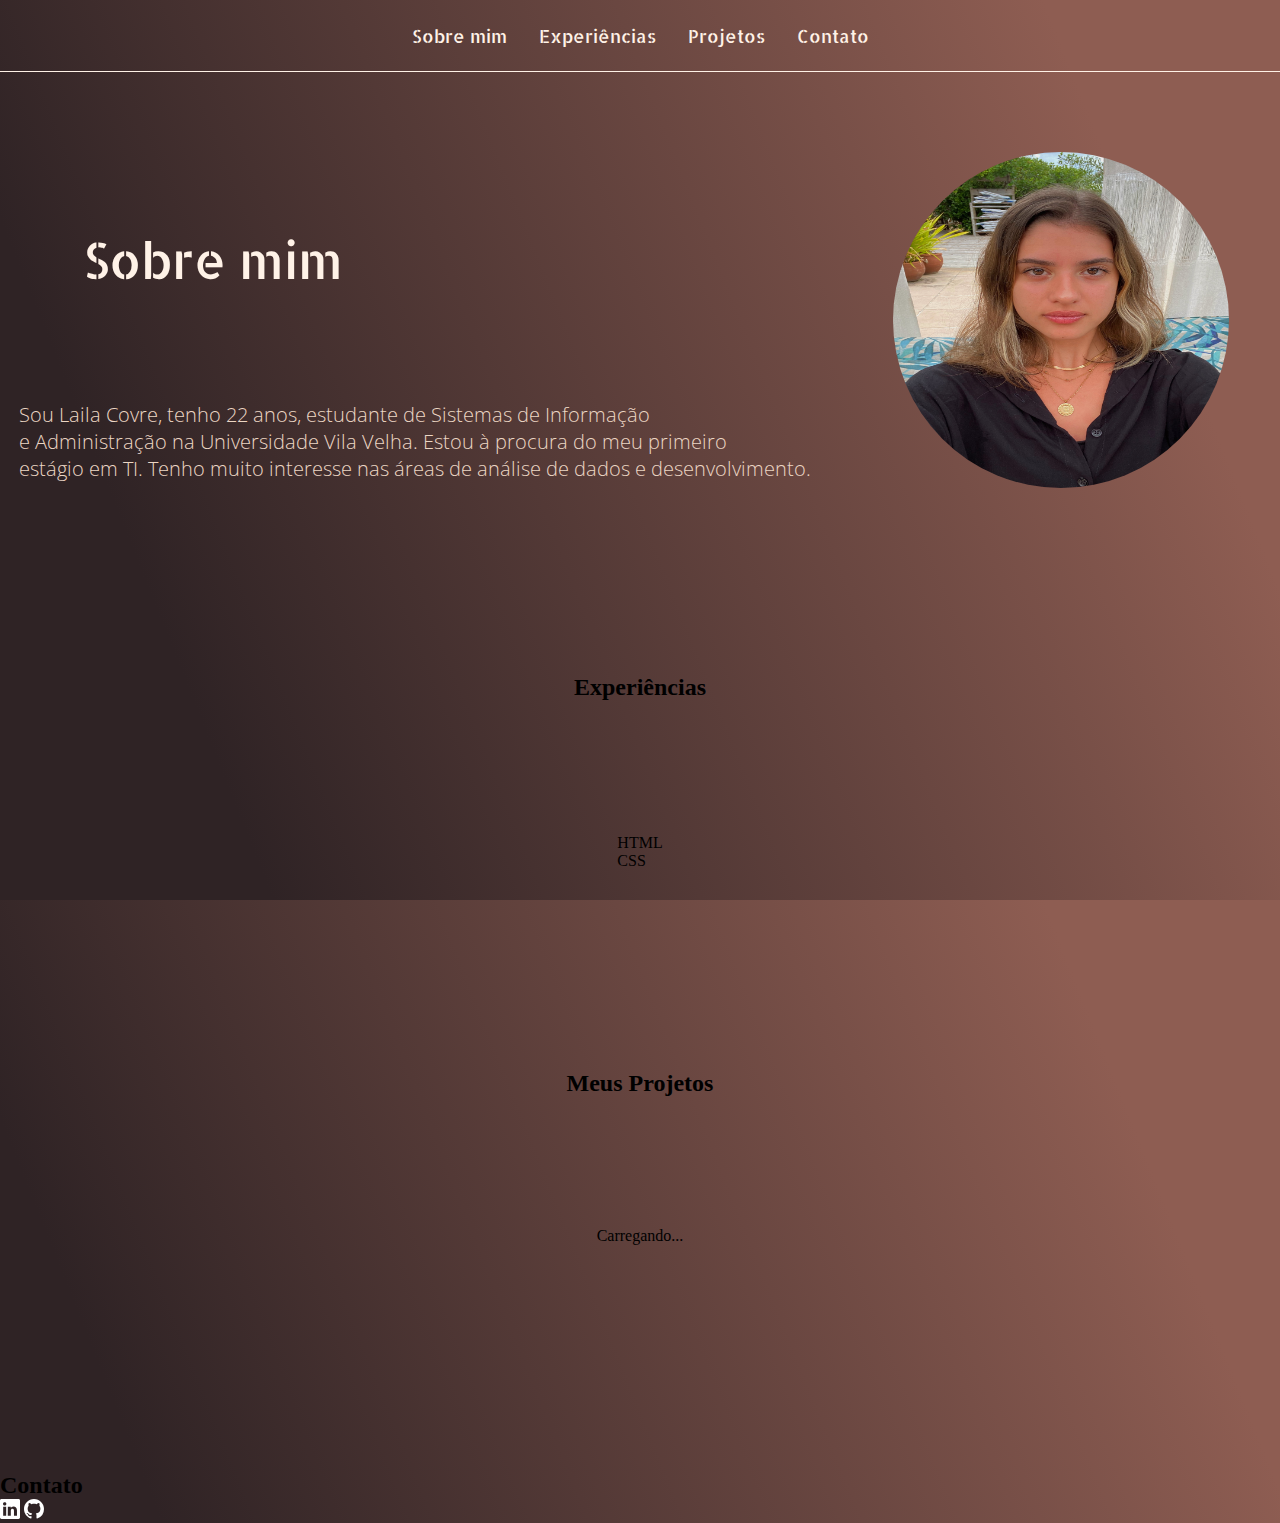
==== LandingPage/index.html @ 81b4c62c "Add files via upload" ====
<!DOCTYPE html>
<html lang="en">

<head>
    <meta charset="UTF-8">
    <meta name="viewport" content="width=device-width, initial-scale=1.0">
    <meta name="description" content="Eu sou Laila Covre, estudante de Sistemas de Informação e Administração">
    <title> Landing Page - Laila Covre</title>
    <link rel="stylesheet" type="text/css" href="style.css">
</head>

<body>


    <header class="cabecalho">
        
        <nav class="cabecalho-opcoes">
            <a href="#sobre-mim" class="cabecalho-opcoes-item"> Sobre mim </a>
            <a href="#experiences" class="cabecalho-opcoes-item"> Experiências </a>
            <a href="#projetos" class="cabecalho-opcoes-item"> Projetos </a>
            <a href="#contato" class="cabecalho-opcoes-item"> Contato </a>
        </nav>

    </header>

    <main class="conteudo">
        <section id="sobre-mim" class="conteudo-principal">
            <div class="conteudo-principal-escrito">
                <h1 class="conteudo-principal-escrito-titulo"> Sobre mim</h1>

                <h2 class="conteudo-principal-escrito-resumo"> Sou Laila Covre, tenho 22 anos, estudante de Sistemas de Informação <br> e Administração na Universidade Vila Velha. Estou à procura do meu primeiro<br> estágio em TI. Tenho muito interesse nas áreas de análise de dados e desenvolvimento.</h2>

            </div>
            <div class="box-imagem-laila">
                <img class="conteudo-principal-imagem" src="IMG_2518.jpg" alt="laila">

            </div>
            

        </section>

        <section id="experiences" class="Experiencias">
            
            <h2 class="titulo">Experiências</h2>
            <div>
                <p> HTML </p>
                <p> CSS </p>
            </div>

        </section>

        <section id="projetos" class="Projetos">
            <h2 class="titulo">Meus Projetos</h2>
            <p id="carregando">Carregando...</p>
            <div id="lista-projetos"></div>

        </section>


    </main>

    <footer>
        <h2 id="contato" class="contato">Contato</h2>
        <div>
            <a href="https://www.linkedin.com/in/laila-covre/" title="linkedin" target="_blank">

                <svg xmlns="http://www.w3.org/2000/svg" width="20" height="20" fill="#fff" class="bi bi-linkedin" viewBox="0 0 16 16">
                    <path d="M0 1.146C0 .513.526 0 1.175 0h13.65C15.474 0 16 .513 16 1.146v13.708c0 .633-.526 1.146-1.175 1.146H1.175C.526 16 0 15.487 0 14.854zm4.943 12.248V6.169H2.542v7.225zm-1.2-8.212c.837 0 1.358-.554 1.358-1.248-.015-.709-.52-1.248-1.342-1.248S2.4 3.226 2.4 3.934c0 .694.521 1.248 1.327 1.248zm4.908 8.212V9.359c0-.216.016-.432.08-.586.173-.431.568-.878 1.232-.878.869 0 1.216.662 1.216 1.634v3.865h2.401V9.25c0-2.22-1.184-3.252-2.764-3.252-1.274 0-1.845.7-2.165 1.193v.025h-.016l.016-.025V6.169h-2.4c.03.678 0 7.225 0 7.225z"/>
                  </svg>

            </a>

            <a href="https://github.com/LailaD13" title="GitHub" target="_blank">
                <svg xmlns="http://www.w3.org/2000/svg" width="20" height="20" fill="#fff" class="bi bi-github" viewBox="0 0 16 16">
                    <path d="M8 0C3.58 0 0 3.58 0 8c0 3.54 2.29 6.53 5.47 7.59.4.07.55-.17.55-.38 0-.19-.01-.82-.01-1.49-2.01.37-2.53-.49-2.69-.94-.09-.23-.48-.94-.82-1.13-.28-.15-.68-.52-.01-.53.63-.01 1.08.58 1.23.82.72 1.21 1.87.87 2.33.66.07-.52.28-.87.51-1.07-1.78-.2-3.64-.89-3.64-3.95 0-.87.31-1.59.82-2.15-.08-.2-.36-1.02.08-2.12 0 0 .67-.21 2.2.82.64-.18 1.32-.27 2-.27s1.36.09 2 .27c1.53-1.04 2.2-.82 2.2-.82.44 1.1.16 1.92.08 2.12.51.56.82 1.27.82 2.15 0 3.07-1.87 3.75-3.65 3.95.29.25.54.73.54 1.48 0 1.07-.01 1.93-.01 2.2 0 .21.15.46.55.38A8.01 8.01 0 0 0 16 8c0-4.42-3.58-8-8-8"/>
                  </svg>

            </a>
        </div>
    </footer>
    
</body>
<cript src="mais.js"></cript>
</html>
---- LandingPage/style.css ----
@import url('https://fonts.googleapis.com/css2?family=Allerta+Stencil&display=swap');
@import url('https://fonts.googleapis.com/css2?family=Open+Sans:ital,wght@0,300..800;1,300..800&display=swap');


* {
    margin: 0;
    padding: 0;
    box-sizing: border-box;
    text-decoration: none;

}

body {
    font-size: 100%;
    background: linear-gradient(68.15deg, #2F2325 16.62%, #8E5D52 85.61% );
    height: 100vh;
}

.cabecalho {
    display: flex;
    flex-direction: row;
    justify-content: space-around;
    padding: 24px;
    flex-wrap: wrap;
    min-height: 50px;


}

.cabecalho-opcoes {
    display: flex;
    gap: 2rem;
    justify-content: center;
    align-items: center;
    flex-wrap: wrap;

}


.cabecalho-opcoes-item {
    display: flex;
    gap: 2rem;
    font-family: "Allerta Stencil", sans-serif;
    color: #FFF2E7;
    font-weight: 400;
    font-size: 18px;

}

.cabecalho-opcoes-item:hover {
    font-size: 1rem;
  color: #ffffff;
  position: relative;
  display: inline-block;
}

.hover-underline::after,
.hover-underline::before {
  content: '';
  position: absolute;
  width: 1%;
  height: 0.05px;
  background: linear-gradient(to right, #0d0303, #dee6e6);
  bottom: -5px;
  left: 0;
  transform: scaleX(0);
  transform-origin: right;
  transition: transform 0.4s ease-out;
}

.hover-underline::before {
  top: -5px;
  transform-origin: left;
}

.hover-underline:hover::after,
.hover-underline:hover::before {
  transform: scaleX(1);
}


  


.conteudo {
    border-top: 0.4px solid #FFF2E7;
    flex-direction: column;
    

    
}

.conteudo-principal {
    display: flex;
    flex-direction: row;
    align-items: center;
    justify-content: space-evenly;
    gap: 2rem;
    flex-wrap: wrap;
    min-height: 500px;
    
    
}



.Experiencias {
    display: flex;
    flex-direction: column;
    align-items: center;
    justify-content: space-evenly;
    gap: 2rem;
    flex-wrap: wrap;
    min-height: 400px;
}

.Projetos {
    display: flex;
    flex-direction: column;
    align-items: center;
    justify-content: space-evenly;
    gap: 2rem;
    flex-wrap: wrap;
    min-height: 500px;
}

.conteudo-principal-escrito {
    display: flex;
    flex-direction: column;
    gap: 1rem;
    min-width: 300px;

}

.conteudo-principal-escrito-titulo {
    
    font-family: "Allerta Stencil", sans-serif;
    font-weight: 300;
    font-size: 50px;
    color: #FFF2E7;
    padding: 4rem;

}

.conteudo-principal-escrito-resumo {
    font-family: "Open Sans", sans-serif;
    font-weight: 300;
    font-size: 20px;
    color: #ECD6C4;
    margin-top: 30px;
    
    
    
}

.conteudo-principal-imagem {
    height: 400px;
    border-radius: 400px;
    width: 400px;
    padding: 2rem;
    

}
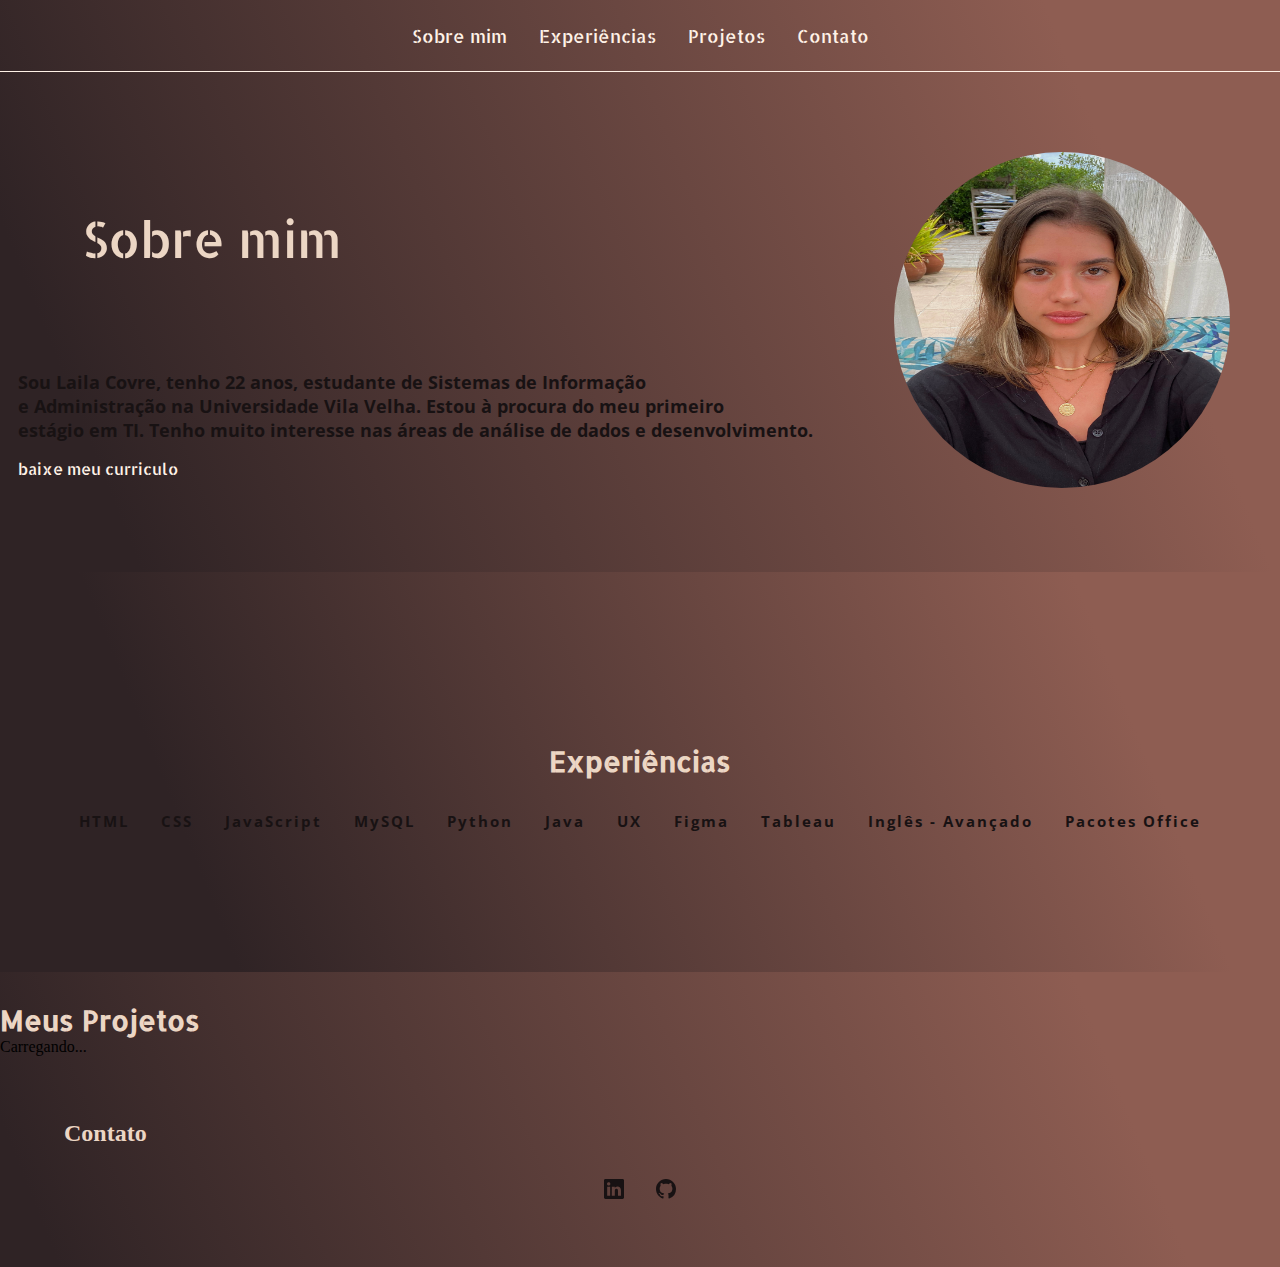
==== commit 5f2ae49d: "Add files via upload" ====
--- a/LandingPage/index.html
+++ b/LandingPage/index.html
@@ -30,6 +30,8 @@
 
                 <h2 class="conteudo-principal-escrito-resumo"> Sou Laila Covre, tenho 22 anos, estudante de Sistemas de Informação <br> e Administração na Universidade Vila Velha. Estou à procura do meu primeiro<br> estágio em TI. Tenho muito interesse nas áreas de análise de dados e desenvolvimento.</h2>
 
+                
+                <a class="curriculo" href="Profile.pdf" download="pdf"> baixe meu curriculo </a>
             </div>
             <div class="box-imagem-laila">
                 <img class="conteudo-principal-imagem" src="IMG_2518.jpg" alt="laila">
@@ -42,14 +44,23 @@
         <section id="experiences" class="Experiencias">
             
             <h2 class="titulo">Experiências</h2>
-            <div>
-                <p> HTML </p>
-                <p> CSS </p>
-            </div>
+            <ul>
+                <li> HTML </li>
+                <li> CSS </li>
+                <li> JavaScript</li>
+                <li> MySQL</li>
+                <li> Python</li>
+                <li> Java</li>
+                <li> UX</li>
+                <li> Figma</li>
+                <li> Tableau</li>
+                <li> Inglês - Avançado</li>
+                <li> Pacotes Office</li>    
+            </ul>
 
         </section>
 
-        <section id="projetos" class="Projetos">
+        <section id="projetos" class="projetos">
             <h2 class="titulo">Meus Projetos</h2>
             <p id="carregando">Carregando...</p>
             <div id="lista-projetos"></div>
@@ -64,14 +75,14 @@
         <div>
             <a href="https://www.linkedin.com/in/laila-covre/" title="linkedin" target="_blank">
 
-                <svg xmlns="http://www.w3.org/2000/svg" width="20" height="20" fill="#fff" class="bi bi-linkedin" viewBox="0 0 16 16">
+                <svg xmlns="http://www.w3.org/2000/svg" width="20" height="20" fill="#181213" class="bi bi-linkedin" viewBox="0 0 16 16">
                     <path d="M0 1.146C0 .513.526 0 1.175 0h13.65C15.474 0 16 .513 16 1.146v13.708c0 .633-.526 1.146-1.175 1.146H1.175C.526 16 0 15.487 0 14.854zm4.943 12.248V6.169H2.542v7.225zm-1.2-8.212c.837 0 1.358-.554 1.358-1.248-.015-.709-.52-1.248-1.342-1.248S2.4 3.226 2.4 3.934c0 .694.521 1.248 1.327 1.248zm4.908 8.212V9.359c0-.216.016-.432.08-.586.173-.431.568-.878 1.232-.878.869 0 1.216.662 1.216 1.634v3.865h2.401V9.25c0-2.22-1.184-3.252-2.764-3.252-1.274 0-1.845.7-2.165 1.193v.025h-.016l.016-.025V6.169h-2.4c.03.678 0 7.225 0 7.225z"/>
                   </svg>
 
             </a>
 
             <a href="https://github.com/LailaD13" title="GitHub" target="_blank">
-                <svg xmlns="http://www.w3.org/2000/svg" width="20" height="20" fill="#fff" class="bi bi-github" viewBox="0 0 16 16">
+                <svg xmlns="http://www.w3.org/2000/svg" width="20" height="20" fill="#181213" class="bi bi-github" viewBox="0 0 16 16">
                     <path d="M8 0C3.58 0 0 3.58 0 8c0 3.54 2.29 6.53 5.47 7.59.4.07.55-.17.55-.38 0-.19-.01-.82-.01-1.49-2.01.37-2.53-.49-2.69-.94-.09-.23-.48-.94-.82-1.13-.28-.15-.68-.52-.01-.53.63-.01 1.08.58 1.23.82.72 1.21 1.87.87 2.33.66.07-.52.28-.87.51-1.07-1.78-.2-3.64-.89-3.64-3.95 0-.87.31-1.59.82-2.15-.08-.2-.36-1.02.08-2.12 0 0 .67-.21 2.2.82.64-.18 1.32-.27 2-.27s1.36.09 2 .27c1.53-1.04 2.2-.82 2.2-.82.44 1.1.16 1.92.08 2.12.51.56.82 1.27.82 2.15 0 3.07-1.87 3.75-3.65 3.95.29.25.54.73.54 1.48 0 1.07-.01 1.93-.01 2.2 0 .21.15.46.55.38A8.01 8.01 0 0 0 16 8c0-4.42-3.58-8-8-8"/>
                   </svg>
 
--- a/LandingPage/style.css
+++ b/LandingPage/style.css
@@ -137,7 +137,7 @@
     font-family: "Allerta Stencil", sans-serif;
     font-weight: 300;
     font-size: 50px;
-    color: #FFF2E7;
+    color:  #ECD6C4;    
     padding: 4rem;
 
 }
@@ -145,11 +145,11 @@
 .conteudo-principal-escrito-resumo {
     font-family: "Open Sans", sans-serif;
     font-weight: 300;
-    font-size: 20px;
-    color: #ECD6C4;
-    margin-top: 30px;
-    
-    
+    font-size: 18px;
+    color:#181213;
+    margin-top: 20px;
+    font-weight: bold;
+     
     
 }
 
@@ -159,5 +159,85 @@
     width: 400px;
     padding: 2rem;
     
-
-}
+}
+
+.curriculo {
+    height: 45px;
+    font-size: 16px;
+    font-family: "Allerta Stencil", sans-serif;
+    color: #FFF2E7;
+    justify-content: space-evenly;
+
+}
+
+.Experiencias {
+    color: #ECD6C4;
+    
+    
+} 
+
+.Experiencias ul{
+    list-style: none;
+    display: flex;
+    gap: 2rem;
+    justify-content: center;
+    align-items:center ;
+    flex-wrap: wrap;
+    
+
+}
+
+.titulo {
+    color: #ECD6C4 ;
+    font-family: "Allerta Stencil", sans-serif;
+    font-size: 28px;
+    margin-top: 30px;
+
+}
+
+.Experiencias ul li{
+    color: #181213;
+    font-family: "Open Sans", sans-serif;
+    letter-spacing: 2px;
+    font-weight: bold;
+    font-size: 15px;
+    
+
+}
+
+.Experiencias ul li:hover {
+    color: #b67e72;
+    transition: .4s;                
+    cursor: default;
+}
+
+:is(.Experiencias, .Projetos) {
+    background: linear-gradient(68.15deg, #2F2325 16.62%, #8E5D52 85.61% );
+    display: flex;
+    flex-direction: column;
+    align-items: center;
+    justify-content: center;
+    gap: 2rem;
+}
+
+footer {
+    padding: 4rem;
+    display: flex;
+    flex-direction: column;
+    gap: 2rem;
+
+}
+
+footer > div {
+    display:  flex ;
+    justify-content: center;
+    gap: 2rem;
+    flex-wrap: wrap;
+    
+}
+
+h2 {
+    color: #ECD6C4; 
+    
+}
+
